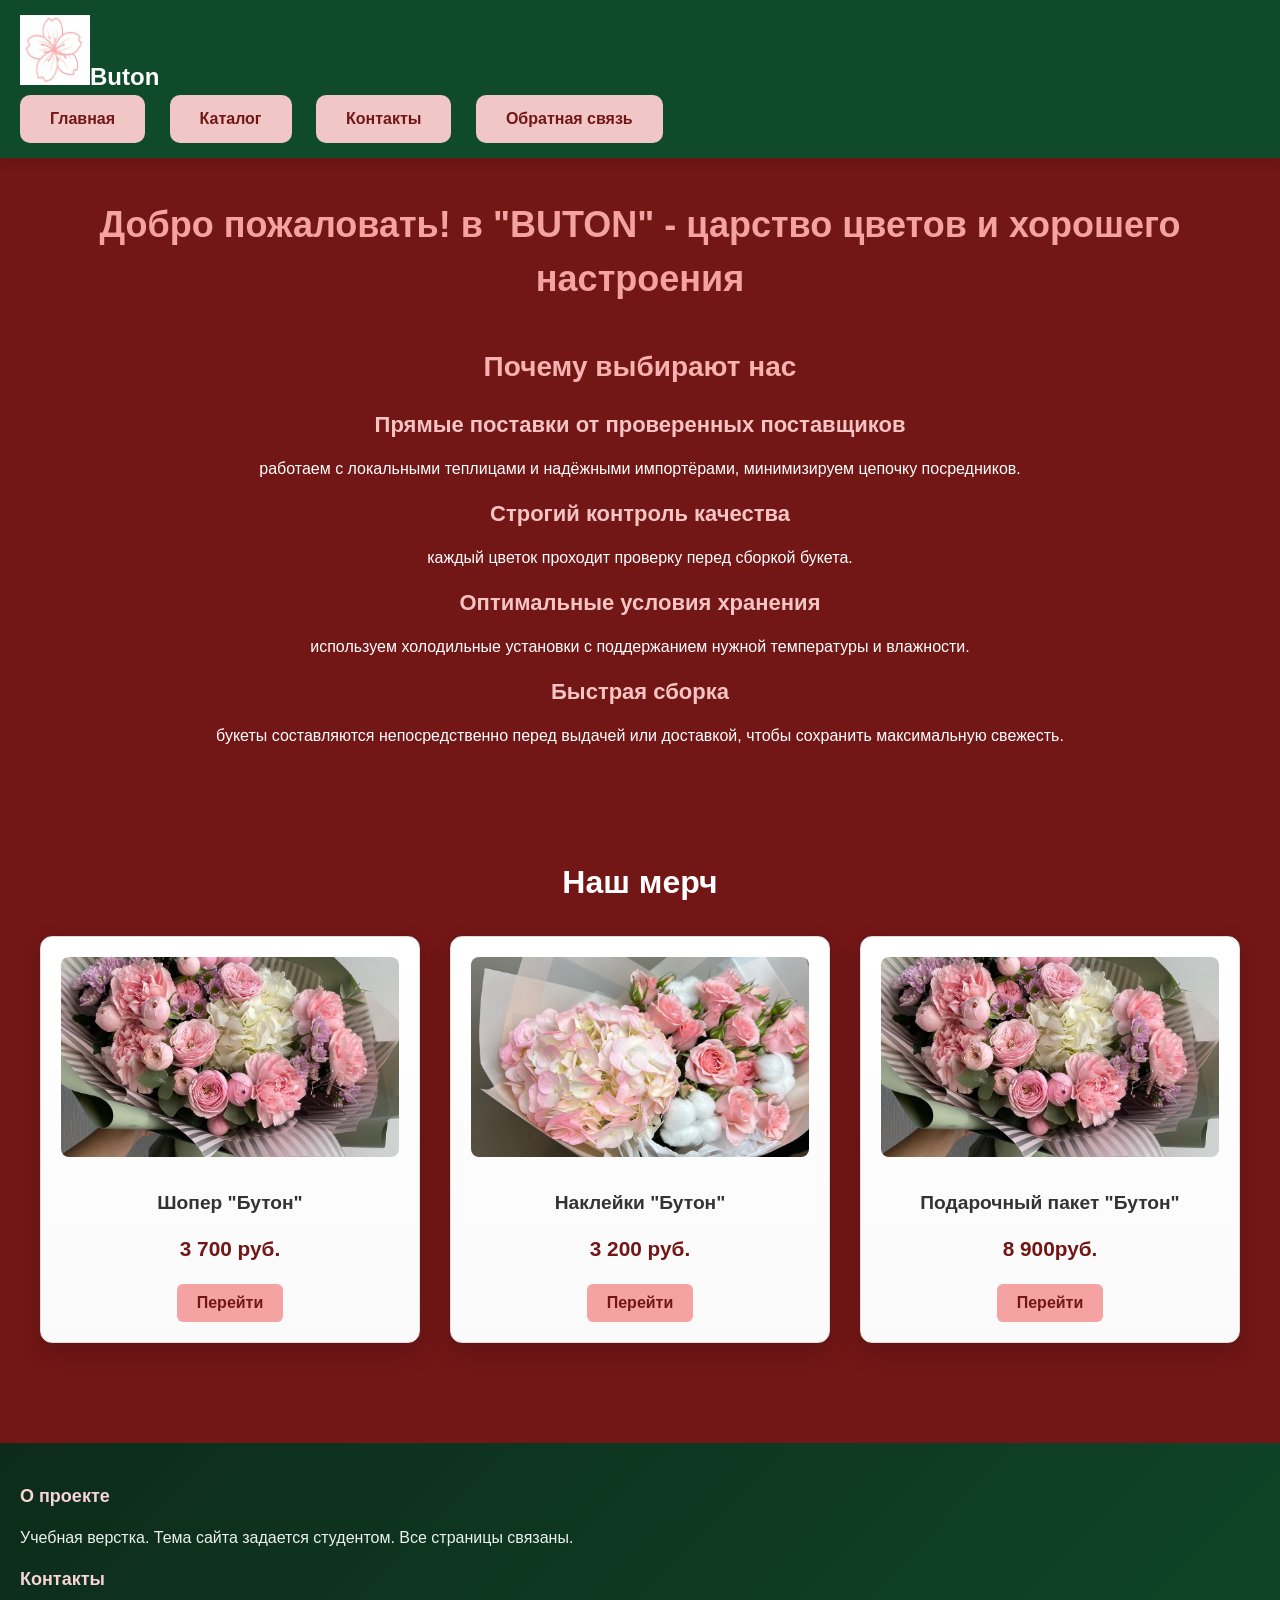
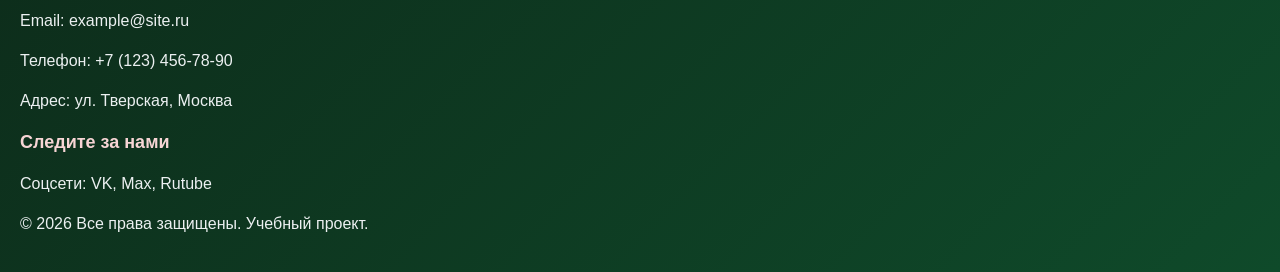
==== index.html @ 1767fb41 "ПР-2-3: добавил фоновые изображения, градиенты, переходы, псевдоклассы" ====
<!DOCTYPE html>
<html lang="ru">
<head>
    <meta charset="UTF-8">
    <meta name="viewport" content="width=device-width, initial-scale=1.0, viewport-fit=cover">
    <title>Главная страница</title>
    <link rel="stylesheet" href="style.css">
</head>
<body>
    <header>
        <div>
            <a href="index.html"> <img src="img/лого2.jpg" width="70" height="70" alt="logo" >Buton</a>
            <nav>
                <ul>
                    <li><a href="index.html"class="btn">Главная</a></li>
                    <li><a href="catalog.html"class="btn">Каталог</a></li>
                    <li><a href="contacts.html"class="btn">Контакты</a></li>
                    <li><a href="feedback.html"class="btn">Обратная связь</a></li>
                </ul>
            </nav>
        </div>
    </header>

    <main>
        <sec1>
        <section>
            <div>
                <h1>Добро пожаловать! в "BUTON" - царство цветов и хорошего настроения</h1>
                
                
            </div>
        </section>

        <section>
            <div>
                <h2>Почему выбирают нас</h2>
                <div>
                    <div>
                        <div></div>
                        <h3>Прямые поставки от проверенных поставщиков</h3>
                        <p>работаем с локальными теплицами и надёжными импортёрами, минимизируем цепочку посредников.</p>
                    </div>
                    <div>
                        <div></div>
                        <h3>Строгий контроль качества</h3>
                        <p>каждый цветок проходит проверку перед сборкой букета.</p>
                    </div>
                    <div>
                        <div></div>
                        <h3>Оптимальные условия хранения</h3>
                        <p>используем холодильные установки с поддержанием нужной температуры и влажности.</p>
                    </div>
                    <div>
                        <div></div>
                        <h3>Быстрая сборка</h3>
                        <p>букеты составляются непосредственно перед выдачей или доставкой, чтобы сохранить максимальную свежесть.</p>
                    </div>
                </div>
            </div>
        </section>
        </sec1>

         <section class="products">
    <h2>Наш мерч</h2>
    <div class="product-grid">
      <!-- Карточка 1 -->
      <div class="product-card">
        <img src="img/1670651154_89260028.jpg" alt="Букет красных роз" class="product-image">
        <h3 class="product-title">Шопер "Бутон"</h3>
        <p class="product-description"> </p>
        <div class="product-price">3 700 руб.</div>
        <a href="catalog.html"><button class="product-button">Перейти</button></a>
      </div>

      <!-- Карточка 2 -->
      <div class="product-card">
        <img src="img/1763212638_64355099.jpg" alt="Букет тюльпанов" class="product-image">
        <h3 class="product-title">Наклейки "Бутон"</h3>
        <p class="product-description"></p>
        <div class="product-price">3 200 руб.</div>
        <a href="catalog.html"><button class="product-button">Перейти</button></a>
      </div>

      <!-- Карточка 3 -->
      <div class="product-card">
        <img src="img/1670651154_89260028.jpg" alt="Букет лилий" class="product-image">
        <h3 class="product-title">Подарочный пакет "Бутон"</h3>
        <p class="product-description"></p>
        <div class="product-price">8 900руб.</div>
        <a href="catalog.html"><button class="product-button">Перейти</button></a>
      </div>

      
      </div>
    </div>
    </main>

    <footer>
        <div>
            <div>
                <h4>О проекте</h4>
                <p>Учебная верстка. Тема сайта задается студентом. Все страницы связаны.</p>
            </div>
            <div>
                <h4>Контакты</h4>
                <p>Email: example@site.ru</p>
                <p>Телефон: +7 (123) 456-78-90</p>
                <p>Адрес: ул. Тверская, Москва</p>
            </div>
            <div>
                <h4>Следите за нами</h4>
                <p>Соцсети: VK, Max, Rutube</p>
            </div>
        </div>
        <div>
            <p>&copy; 2026 Все права защищены. Учебный проект.</p>
        </div>
    </footer>
</body>
</html>
---- style.css ----
body {   
     box-sizing: border-box;
    font-family: Arial, Helvetica, sans-serif;
    font-size: 16px;
    color: #ffffff;           /* белый текст */
    background-color: #721616; /* бордовый фон */
    line-height: 1.5;         /* межстрочный интервал */
    margin: 0;
    padding: 0;
    
}

sec1{
    text-align: center;
}

/* Заголовки */
h1 {
    font-size: 36px;
    color: #F4A2a2;
    text-align: center;
    margin-top: 20px;
    margin-bottom: 20px;
}

h2 {
    font-size: 28px;
    color: #f8b2b2;
    text-align: center;
    margin-top: 30px;
    margin-bottom: 20px;
}

h3 {
    font-size: 22px;
    color: #f7c4c4;
    margin-top: 10px;
    margin-bottom: 10px;
}

h4 {
    font-size: 18px;
    color: #f7d5d5;
    margin-top: 10px;
    margin-bottom: 10px;
}

/* Шапка сайта */
header {
    background-color: #0f4a2a;    /* тёмно-зеленый фон */
    padding: 15px 20px;
    box-shadow: 0 4px 10px rgba(0, 0, 0, 0.1);  /* тень под шапкой */
    position: sticky;
    top: 0;
    z-index: 100;

}

header a {
    color: white;
    text-decoration: none;         /* убираем подчёркивание у ссылок */
    font-weight: bold;
    display: inline-block;
  transition: all 0.3s ease;
}
header a:hover {
  transform: translateX(8px) scale(1.05); /* Смещение + увеличение на 5 % */
  opacity: 0.9; /* Лёгкое затемнение */
}

/* Логотип */
header > div > a:first-child {
    font-size: 24px;
}

/* Список навигации */
nav ul {
    list-style: none;              /* убираем маркеры списка */
    margin: 0;
    padding: 0;
}

nav ul li {
    display: inline-block;         /* располагаем пункты меню в строку */
    margin-right: 20px;
}

nav ul li a:hover {
    text-decoration: underline;    /* подчёркивание при наведении */
}

/* Кнопка */
.btn, button, .button {
    display: inline-block;
    background-color:  #f0c6c6;     /* розовый фон */
    color: #721616;
    padding: 10px 25px;
    border-radius: 5px;            /* закруглённые углы */
    text-decoration: none;
    font-weight: bold;
    transition: 0.3s;  
    padding: 12px 30px;        /* увеличили отступы */
    border: none;              /* убираем стандартную рамку у кнопок */
    border-radius: 10px;       /* более скруглённые углы */
            /* плавность при наведении */
    transition: all 0.25s ease;
}

.btn:active, button:active, .button:active {
    transform: scale(0.97);   /* эффект нажатия */
}


.btn:hover, button:hover, .button:hover {
    background-color:  #F4A2a2;     /* более темный при наведении */
    cursor: pointer;
}
.product-card {
    background-color: #f9f9f9;
    border: 1px solid #dddddd;
    border-radius: 8px;
    padding: 15px;
    margin-bottom: 20px;
    text-align: center;
}

.feature-card {
    background-color: #f0f4f8;
    padding: 25px 20px;
    border-radius: 12px;
    text-align: center;
    margin-bottom: 20px;
    box-shadow: 0 2px 8px rgba(0, 0, 0, 0.05);
    transition: transform 0.2s, box-shadow 0.2s;
}

.feature-card:hover {
    transform: translateY(-3px);
    box-shadow: 0 6px 16px rgba(0, 0, 0, 0.1);
}


.card-img {
    background-color: #e0e0e0;
    height: 150px;
    border-radius: 5px;
    margin-bottom: 10px;
}

.price {
    font-size: 20px;
    font-weight: bold;
    color: #e67e22;               /* оранжевый цвет цены */
    margin: 10px 0;
}
.feature-card {
    background-color: #f0f4f8;
    padding: 20px;
    border-radius: 10px;
    text-align: center;
    margin-bottom: 20px;
}

.feature-icon {
    font-size: 40px;
    margin-bottom: 10px;
}

section {
    margin-top: 40px;
    margin-bottom: 40px;
    transition: opacity 0.5s;
}
section:hover {
    opacity: 0.98;
}

.nav-list a.active {
    color: #ffffff;
    border-bottom: 2px solid #ffffff;
    padding-bottom: 5px;
}


.hero {
    background: linear-gradient(135deg, rgba(0,0,0,0.6) 0%, rgba(0,0,0,0.3) 100%), url('https://via.placeholder.com/1920x600?text=Hero+Background');
    background-size: cover;
    background-position: center;
    padding: 80px 0;
    text-align: center;
    color: white;
}

.hero h1, .hero p {
    color: white;
}

.hero .btn {
    background-color: #e67e22;
}

.hero .btn:hover {
    background-color: #d35400;
}


/* Подвал */
footer {
    background: linear-gradient(135deg, #0d2b1a 0%, #0f4a2a 100%);
    color: #ecf0f1;
    padding: 30px 20px 20px;
    margin-top: 40px;
}

footer a {
    color: #ecf0f1;
    text-decoration: none;
    transition: color 0.2s;
}

footer a:hover {
    text-decoration: underline;
    color: #ffffff;
    text-decoration: underline;

}

footer a:active {
    color: #e67e22;
}

.footer-col {
    margin-bottom: 20px;
}

.footer-col h4 {
    margin-bottom: 15px;
    font-size: 18px;
}


.copyright {
    text-align: center;
    margin-top: 20px;
    font-size: 14px;
}

/* Контакты */
.contacts-info {
    background-color:#721616;
    padding: 20px;
    border-radius: 10px;
    margin-bottom: 30px;
        box-shadow: 0 4px 12px rgba(0, 0, 0, 0.08);
    border: 1px solid #eeeeee;

}

.contacts-info div {
    margin-bottom: 15px;
}

.map iframe {
    width: 100%;
    border: 1px solid #721616;
    border-radius: 8px;
}

/* Форма обратной связи */
form {
    background-color: #721616;
    padding: 25px;
    border-radius: 10px;
    max-width: 600px;
    margin: 0 auto;
    box-shadow: 0 8px 20px rgba(0, 0, 0, 0.1);
    border: 1px solid #eeeeee;

}

form div {
    margin-bottom: 15px;
}

label {
    display: block;
    font-weight: bold;
    margin-bottom: 5px;
}

input, textarea, select {
    width: 100%;
    padding: 10px;
    border: 1px solid #721616;
  
    border-radius: 5px;
    font-size: 16px;
    box-sizing: border-box;
}

input:focus, textarea:focus, select:focus {
    outline: none;
    border-color:#F4A2a2;
    box-shadow: 0 0 0 3px rgba(230, 126, 34, 0.2);
    background-color: #fffef7;

}

.products {
  padding: 40px 20px;
  text-align: center;
}

.products h2 {
  font-size: 2rem;
  margin-bottom: 30px;
  color: #ffffff;
}

/* Сетка карточек */
.product-grid {
  display: grid;
  grid-template-columns: repeat(auto-fit, minmax(280px, 1fr));
  gap: 30px;
  max-width: 1200px;
  margin: 0 auto;
}

/* Карточка товара */
.product-card {
 
  border-radius: 12px;
  padding: 20px;
  box-shadow: 0 4px 15px rgba(0, 0, 0, 0.1);
  transition: transform 0.3s ease, box-shadow 0.3s ease;
  text-align: center;
  background: linear-gradient(to bottom, #ffffff, #fafafa);
  box-shadow: 0 10px 25px rgba(0, 0, 0, 0.15);
}





.product-card:hover {
  transform: translateY(-5px);
  box-shadow: 0 8px 25px rgba(240, 236, 236, 0.15);
}

/* Изображение товара */
.product-image {
  width: 100%;
  height: 200px;
  object-fit: cover;
  border-radius: 8px;
  margin-bottom: 15px;
}

/* Заголовок карточки */
.product-title {
  font-size: 1.2rem;
  margin: 10px 0;
  color: #333;
}

/* Описание товара */
.product-description {
  color: #666;
  line-height: 1.4;
  margin-bottom: 15px;
  font-size: 0.9rem;
}

/* Цена */
.product-price {
  font-size: 1.3rem;
  font-weight: bold;
  color: #721616;
  margin-bottom: 20px;
}

/* Кнопка */
.product-button {
  background: #F4A2a2;
  color: #721616;
  border: none;
  padding: 10px 20px;
  border-radius: 6px;
  cursor: pointer;
  font-size: 1rem;
  transition: background 0.3s ease;
}

.product-button:hover {
  background: #f3f1f0;
}

.container {
    max-width: 1200px;
    margin: 0 auto;   /* центрирование блока */
    padding: 0 20px;  /* внутренние отступы по бокам */
}
input, textarea, select {
    width: 100%;
    padding: 12px 15px;
    border: 1px solid #d0d0d0;
    border-radius: 8px;
    font-size: 16px;
    transition: border-color 0.3s, box-shadow 0.3s;
}

input:focus, textarea:focus, select:focus {
    outline: none;
    border-color: #3498db;
    box-shadow: 0 0 0 3px rgba(52, 152, 219, 0.2);  /* свечение вокруг поля */
}
/* Первый пункт меню */
nav ul li:first-child a {
    font-weight: bold;
}

/* Последний пункт меню */
nav ul li:last-child a {
    color: #721616;
}

/* Для каждого второго пункта (чётного) */
nav ul li:nth-child(even) a:hover {
    color: #ffffff;
}

.links{
text-decoration: none;
color:#ffffff ;
}
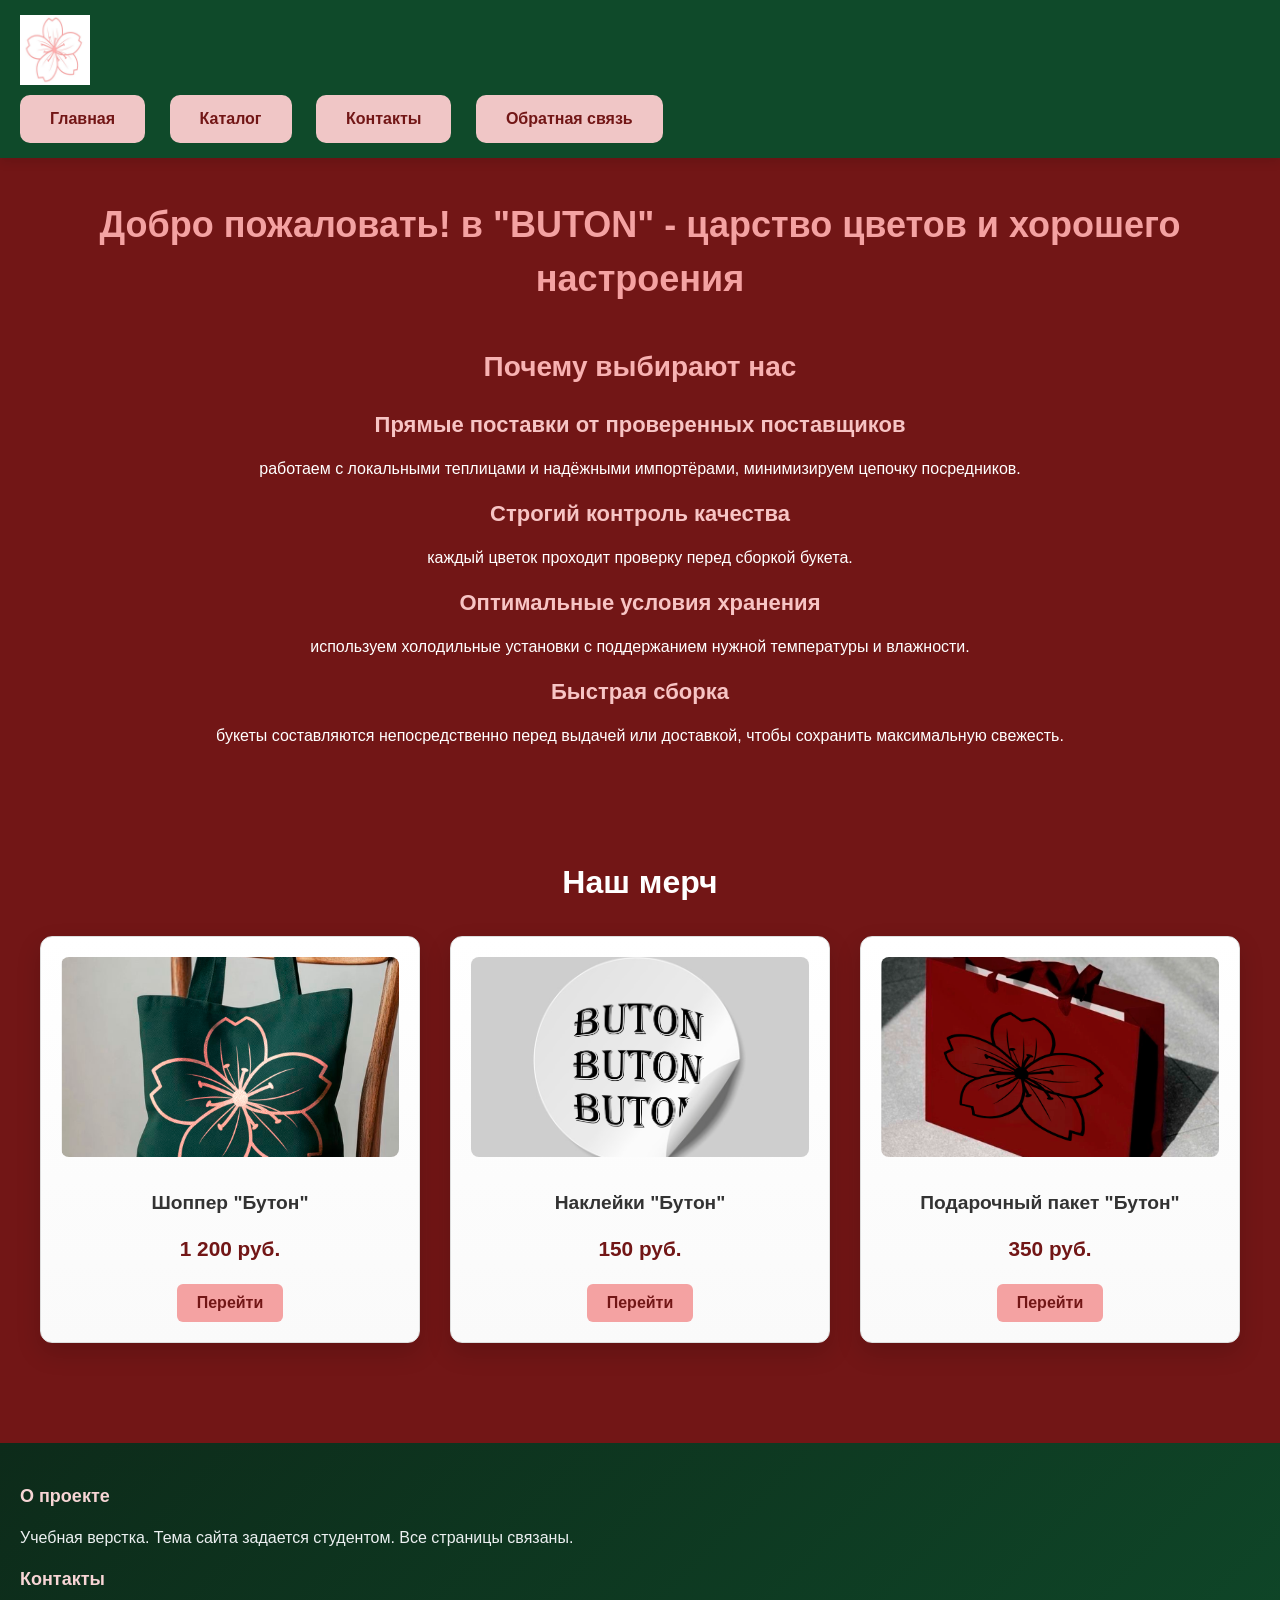
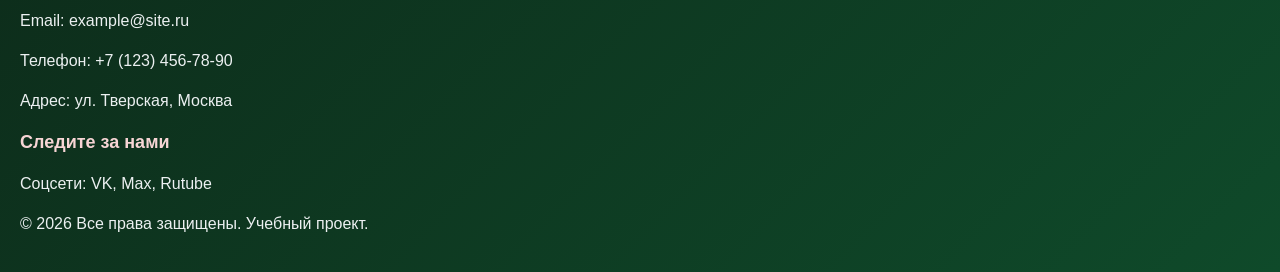
==== commit 26c87ff2: "ПР-4-1: внедрил Flexbox в шапку, подвал, преимущества и контакты" ====
--- a/index.html
+++ b/index.html
@@ -9,7 +9,7 @@
 <body>
     <header>
         <div>
-            <a href="index.html"> <img src="img/лого2.jpg" width="70" height="70" alt="logo" >Buton</a>
+            <a href="index.html"> <img src="img/лого2.jpg" width="70" height="70" alt="logo" ></a>
             <nav>
                 <ul>
                     <li><a href="index.html"class="btn">Главная</a></li>
@@ -65,28 +65,28 @@
     <div class="product-grid">
       <!-- Карточка 1 -->
       <div class="product-card">
-        <img src="img/1670651154_89260028.jpg" alt="Букет красных роз" class="product-image">
-        <h3 class="product-title">Шопер "Бутон"</h3>
+        <img src="img/SHOPPER.png" alt="Букет красных роз" class="product-image">
+        <h3 class="product-title">Шоппер "Бутон"</h3>
         <p class="product-description"> </p>
-        <div class="product-price">3 700 руб.</div>
+        <div class="product-price">1 200 руб.</div>
         <a href="catalog.html"><button class="product-button">Перейти</button></a>
       </div>
 
       <!-- Карточка 2 -->
       <div class="product-card">
-        <img src="img/1763212638_64355099.jpg" alt="Букет тюльпанов" class="product-image">
+        <img src="img/NAKLEYKA.png" alt="Букет тюльпанов" class="product-image">
         <h3 class="product-title">Наклейки "Бутон"</h3>
         <p class="product-description"></p>
-        <div class="product-price">3 200 руб.</div>
+        <div class="product-price">150 руб.</div>
         <a href="catalog.html"><button class="product-button">Перейти</button></a>
       </div>
 
       <!-- Карточка 3 -->
       <div class="product-card">
-        <img src="img/1670651154_89260028.jpg" alt="Букет лилий" class="product-image">
+        <img src="img/PAKET.png" alt="Букет лилий" class="product-image">
         <h3 class="product-title">Подарочный пакет "Бутон"</h3>
         <p class="product-description"></p>
-        <div class="product-price">8 900руб.</div>
+        <div class="product-price">350 руб.</div>
         <a href="catalog.html"><button class="product-button">Перейти</button></a>
       </div>
 
--- a/style.css
+++ b/style.css
@@ -268,6 +268,7 @@
 
 /* Форма обратной связи */
 form {
+    
     background-color: #721616;
     padding: 25px;
     border-radius: 10px;
@@ -392,7 +393,7 @@
 }
 
 .product-button:hover {
-  background: #f3f1f0;
+  background: #c47474;
 }
 
 .container {
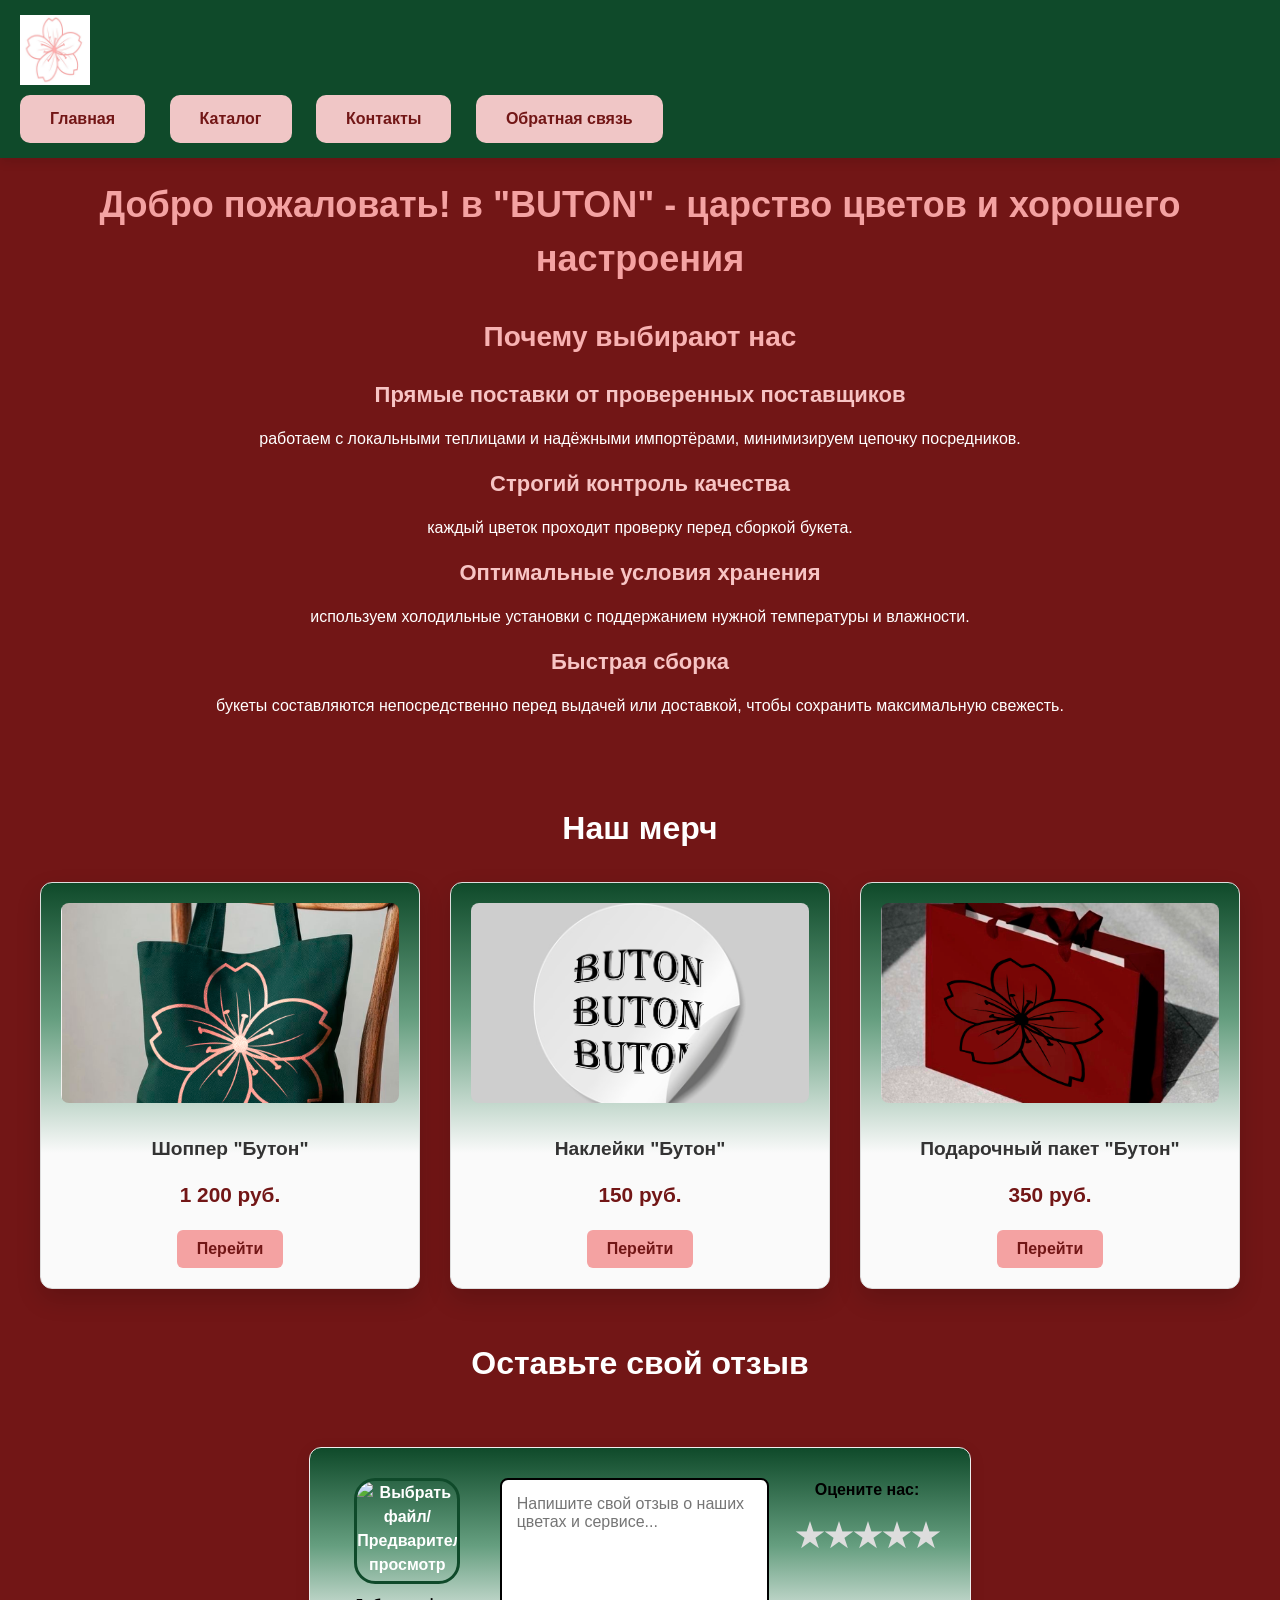
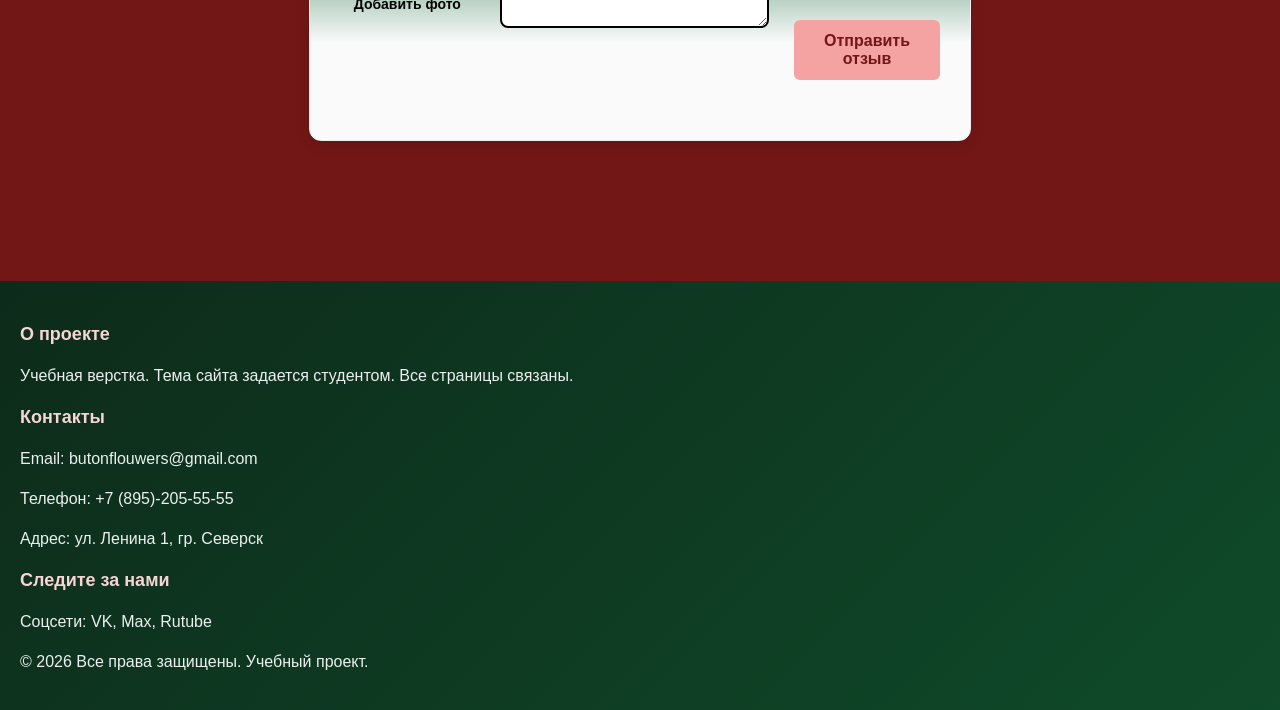
==== commit b1650aef: "pr-7" ====
--- a/index.html
+++ b/index.html
@@ -21,9 +21,9 @@
         </div>
     </header>
 
-    <main>
+    <main class="page-layout">
         <sec1>
-        <section>
+        <section class="hero-section">
             <div>
                 <h1>Добро пожаловать! в "BUTON" - царство цветов и хорошего настроения</h1>
                 
@@ -31,7 +31,7 @@
             </div>
         </section>
 
-        <section>
+        <section class="features-section">
             <div>
                 <h2>Почему выбирают нас</h2>
                 <div>
@@ -93,6 +93,58 @@
       
       </div>
     </div>
+
+    <section class="review">
+        <h2>Оставьте свой отзыв</h2>
+        <div class="reviews-container">
+            
+            <form class="review-form" id="feedbackForm">
+              <div class="form-grid">
+                <!-- Область для фото клиента -->
+                <div class="review-photo">
+                  <label for="photoUpload" class="photo-label">
+                    <img id="preview" src="" alt="Выбрать файл/Предварительный просмотр">
+                    <span>Добавить фото</span>
+                  </label>
+                  <input type="file" id="photoUpload" name="photo" accept="image/*" style="display: none;">
+                </div>
+        
+                <!-- Область для текста отзыва -->
+                <div class="review-text">
+                  <textarea
+                    id="reviewText"
+                    name="review"
+                    placeholder="Напишите свой отзыв о наших цветах и сервисе..."
+                    required
+                  ></textarea>
+                </div>
+        
+                <!-- Область для оценки звёздами -->
+                <div class="review-rating">
+                  <p>Оцените нас:</p>
+                  <div class="stars">
+                    <input type="radio" id="star1" name="rating" value="1">
+                    <label for="star1">★</label>
+                    <input type="radio" id="star2" name="rating" value="2">
+                    <label for="star2">★</label>
+                    <input type="radio" id="star3" name="rating" value="3">
+                    <label for="star3">★</label> 
+                    <input type="radio" id="star4" name="rating" value="4">
+                    <label for="star4">★</label>
+                    <input type="radio" id="star5" name="rating" value="5">
+                    <label for="star5">★</label>
+                  </div>
+                </div>
+        
+                <!-- Кнопка отправки -->
+                <div class="submit-button">
+                  <button type="submit">Отправить отзыв</button>
+                </div>
+              </div>
+            </form>
+          </div>
+    </section>
+
     </main>
 
     <footer>
@@ -103,9 +155,9 @@
             </div>
             <div>
                 <h4>Контакты</h4>
-                <p>Email: example@site.ru</p>
-                <p>Телефон: +7 (123) 456-78-90</p>
-                <p>Адрес: ул. Тверская, Москва</p>
+                <p>Email: butonflouwers@gmail.com</p>
+                <p>Телефон: +7 (895)-205-55-55</p>
+                <p>Адрес: ул. Ленина 1, гр. Северск</p>
             </div>
             <div>
                 <h4>Следите за нами</h4>
--- a/style.css
+++ b/style.css
@@ -8,6 +8,9 @@
     margin: 0;
     padding: 0;
     
+    
+    
+    
 }
 
 sec1{
@@ -53,6 +56,7 @@
     position: sticky;
     top: 0;
     z-index: 100;
+    
 
 }
 
@@ -62,6 +66,7 @@
     font-weight: bold;
     display: inline-block;
   transition: all 0.3s ease;
+  
 }
 header a:hover {
   transform: translateX(8px) scale(1.05); /* Смещение + увеличение на 5 % */
@@ -78,10 +83,12 @@
     list-style: none;              /* убираем маркеры списка */
     margin: 0;
     padding: 0;
+    
 }
 
 nav ul li {
     display: inline-block;         /* располагаем пункты меню в строку */
+    align-items: center;
     margin-right: 20px;
 }
 
@@ -166,7 +173,31 @@
     margin-bottom: 10px;
 }
 
-section {
+.page-layout {
+    display: grid;
+    grid-template-areas:
+        
+   
+}
+
+@media (max-width: 768px) {
+    .page-layout {
+        grid-template-areas:
+            "hero"
+            "features"
+            "products"
+            
+        grid-template-columns: 1fr;
+    }
+}
+
+.hero-section { grid-area: hero; }
+.features-section { grid-area: features; }
+.popular-section { grid-area: popular; }
+.sidebar-section { grid-area: sidebar; }
+.gallery-section { grid-area: gallery; }
+
+.section class="features-section" {
     margin-top: 40px;
     margin-bottom: 40px;
     transition: opacity 0.5s;
@@ -268,14 +299,25 @@
 
 /* Форма обратной связи */
 form {
-    
-    background-color: #721616;
+    background: linear-gradient(to bottom, #0f4a2a, #fafafa);
     padding: 25px;
     border-radius: 10px;
     max-width: 600px;
     margin: 0 auto;
     box-shadow: 0 8px 20px rgba(0, 0, 0, 0.1);
     border: 1px solid #eeeeee;
+
+}
+
+.form-btn{
+   
+  color: #721616;
+  border: none;
+  padding: 10px 20px;
+  border-radius: 6px;
+  cursor: pointer;
+  font-size: 1rem;
+  
 
 }
 
@@ -326,6 +368,19 @@
   max-width: 1200px;
   margin: 0 auto;
 }
+
+.product-details {
+    display: grid;
+    grid-template-columns: 1fr auto;
+    align-items: center;
+    margin: 10px 0;
+}
+
+.product-details .price {
+    margin: 0;
+    text-align: right;
+}
+
 
 /* Карточка товара */
 .product-card {
@@ -335,10 +390,15 @@
   box-shadow: 0 4px 15px rgba(0, 0, 0, 0.1);
   transition: transform 0.3s ease, box-shadow 0.3s ease;
   text-align: center;
-  background: linear-gradient(to bottom, #ffffff, #fafafa);
+  background: linear-gradient(to bottom, #0f4a2a, #659e7f, #fafafa, #fafafa);
   box-shadow: 0 10px 25px rgba(0, 0, 0, 0.15);
 }
 
+.cards-grid {
+    display: grid;
+    grid-template-columns: repeat(auto-fit, minmax(280px, 1fr));
+    gap: 30px;
+}
 
 
 
@@ -437,3 +497,369 @@
 
 
 
+
+.reviews-container {
+    max-width: 800px;
+    margin: 40px auto;
+    padding: 20px;
+  }
+  
+  .review h2 {
+    text-align: center;
+    margin-bottom: 30px;
+    color: #ffffff;
+  }
+  
+  .review-form {
+    background: linear-gradient(to bottom, #0f4a2a, #659e7f, #fafafa, #fafafa);;
+    padding: 30px;
+    border-radius: 12px;
+    box-shadow: 0 4px 15px rgba(0, 0, 0, 0.1);
+  }
+  
+  .form-grid {
+    display: grid;
+    grid-template-columns: 1fr 2fr 1fr;
+    grid-template-rows: auto auto;
+    grid-template-areas:
+      "photo text rating"
+      "photo text submit";
+    gap: 25px;
+    align-items: start;
+  }
+  
+  /* Область фото клиента */
+  .review-photo {
+    grid-area: photo;
+    display: flex;
+    flex-direction: column;
+    align-items: center;
+    justify-content: flex-start;
+  }
+  
+  .photo-label {
+    display: flex;
+    flex-direction: column;
+    align-items: center;
+    cursor: pointer;
+    gap: 10px;
+  }
+  
+  #preview {
+    width: 100px;
+    height: 100px;
+    border-radius: 20%;
+    object-fit: cover;
+    border: 3px solid #0f4a2a;
+  }
+  
+  .photo-label span {
+    font-size: 14px;
+    color: #000000;
+    text-align: center;
+  }
+  
+  /* Область текста отзыва */
+  .review-text {
+    grid-area: text;
+  }
+  
+  .review-text textarea {
+    width: 100%;
+    height: 150px;
+    padding: 15px;
+    border: 2px solid #000000;
+    border-radius: 8px;
+    font-family: inherit;
+    font-size: 16px;
+    resize: vertical;
+    transition: border-color 0.3s;
+  }
+  
+  .review-text textarea:focus {
+    outline: none;
+    border-color: #000000;
+  }
+  
+  /* Область оценки звёздами */
+  .review-rating {
+    grid-area: rating;
+    display: flex;
+    flex-direction: column;
+    gap: 10px;
+  }
+  
+  .review-rating p {
+    margin: 0;
+    font-weight: bold;
+    color: #000000;
+  }
+  
+  .stars {
+    display: flex;
+    direction: rtl; /* Для корректного отображения звёзд */
+  }
+  
+  .stars input[type="radio"] {
+    display: none;
+  }
+  
+  .stars label {
+    font-size: 32px;
+    color: #ddd;
+    cursor: pointer;
+    transition: color 0.2s;
+    user-select: none;
+  }
+  
+  .stars input:checked ~ label,
+  .stars label:hover,
+  .stars label:hover ~ label {
+    color: #F4A2a2; /* Розовый цвет для активных звёзд */
+  }
+  
+  /* Кнопка отправки */
+  .submit-button {
+    grid-area: submit;
+    display: flex;
+    justify-content: center;
+    align-items: center;
+  }
+  
+  .submit-button button {
+    background: #F4A2a2;
+    color: #721616;
+    border: none;
+    padding: 12px 30px;
+    font-size: 16px;
+    border-radius: 6px;
+    cursor: pointer;
+    transition: background 0.3s;
+  }
+  
+  .submit-button button:hover {
+    background: #b37070;
+  }
+  
+
+
+  /* ===== АДАПТИВНОСТЬ ===== */
+
+/* Для планшетов и телефонов (ширина ≤ 1024px) */
+@media (max-width: 1024px) {
+    h1 {
+        font-size: 30px;
+    }
+    h2 {
+        font-size: 24px;
+    }
+    .container {
+        padding: 0 15px;
+    }
+}
+
+/* Для телефонов (ширина ≤ 768px) */
+@media (max-width: 768px) {
+    body {
+        font-size: 14px;
+    }
+    h1 {
+        font-size: 26px;
+    }
+    h2 {
+        font-size: 20px;
+    }
+    .hero {
+        padding: 40px 0;
+    }
+    .hero h1 {
+        font-size: 24px;
+    }
+    .hero p {
+        font-size: 16px;
+    }
+    .container {
+        padding: 0 12px;
+    }
+}
+
+/* Для очень маленьких телефонов (ширина ≤ 480px) */
+@media (max-width: 480px) {
+    h1 {
+        font-size: 20px;
+    }
+    h2 {
+        font-size: 18px;
+    }
+    .hero h1 {
+        font-size: 20px;
+    }
+    .hero p {
+        font-size: 14px;
+    }
+    .btn {
+        padding: 8px 20px;
+        font-size: 14px;
+    }
+}
+
+  /* Адаптивность для мобильных устройств */
+  @media (max-width: 768px) {
+    .form-grid {
+      grid-template-columns: 1fr;
+      grid-template-areas:
+        "photo"
+        "text"
+        "rating"
+        "submit";
+      gap: 20px;
+    }
+    
+    #preview {
+      width: 80px;
+      height: 80px;
+    }
+  }
+  @media (min-width: 768px) {
+    .product-card {
+        flex-direction: row;
+        align-items: center;
+    }
+    .product-card .card-img {
+        flex: 0 0 200px; /* фиксированная ширина */
+        height: 200px;
+    }
+    .product-card .card-content {
+        flex: 1;
+        padding: 20px;
+    }
+}
+
+/* На очень маленьких экранах уменьшаем отступы */
+@media (max-width: 480px) {
+    .product-card .card-content {
+        padding: 12px;
+    }
+    .product-card .card-img {
+        height: 140px;
+    }
+}
+
+@media (min-width: 600px) {
+    .cards-grid {
+        grid-template-columns: repeat(2, 1fr); /* 2 колонки на планшете */
+    }
+}
+
+@media (min-width: 1024px) {
+    .cards-grid {
+        grid-template-columns: repeat(3, 1fr); /* 3 колонки на десктопе */
+    }
+}
+@media (min-width: 600px) {
+    .features-grid {
+        grid-template-columns: repeat(2, 1fr);
+    }
+}
+
+@media (min-width: 1024px) {
+    .features-grid {
+        grid-template-columns: repeat(4, 1fr);
+    }
+}
+@media (min-width: 1200px) {
+    .features-grid {
+        max-width: 1100px;
+        margin: 0 auto;
+        grid-template-columns: repeat(4, 1fr);
+    }
+
+    .feature-card {
+        max-width: 1100px;
+    }
+
+    .feature-card::after {
+        content: "Характеристики";
+        display: block;
+        margin-top: 15px;
+        padding: 10px;
+        background-color: #f5f5f5;
+        border: 1px solid #ddd;
+        text-align: center;
+        font-style: italic;
+        color: #666;
+    }
+}
+
+/* На телефонах и планшетах — вертикальное */
+@media (max-width: 768px) {
+    nav ul {
+        flex-direction: column;
+        align-items: center;
+        gap: 10px;
+        width: 100%;
+    }
+    nav ul li {
+        width: 100%;
+        text-align: center;
+    }
+    nav ul li a {
+        display: block;
+        padding: 8px 0;
+        width: 100%;
+    }
+}
+
+@media (max-width: 768px) {
+    header .container {
+        flex-direction: column;
+        gap: 15px;
+    }
+}
+
+/* Поля ввода занимают всю ширину */
+form input,
+form textarea,
+form select {
+    width: 100%;
+    padding: 10px 15px;
+    border: 1px solid #ddd;
+    border-radius: 8px;
+    font-size: 16px;
+}
+
+/* На телефонах убираем отступы, делаем форму на всю ширину */
+@media (max-width: 768px) {
+    form {
+        padding: 15px;
+        border-radius: 8px;
+    }
+    form input,
+    form textarea,
+    form select {
+        font-size: 16px; /* важно: 16px чтобы не было зума на iOS */
+        padding: 12px 15px;
+    }
+    label {
+        font-size: 14px;
+    }
+}
+
+@media (max-width: 480px) {
+    form {
+        padding: 10px;
+        border-radius: 0;
+    }
+}
+
+@media (max-width: 768px) {
+    footer .container {
+        flex-direction: column;
+        align-items: center;
+        text-align: center;
+    }
+    .footer-col {
+        width: 100%;
+    }
+}
+
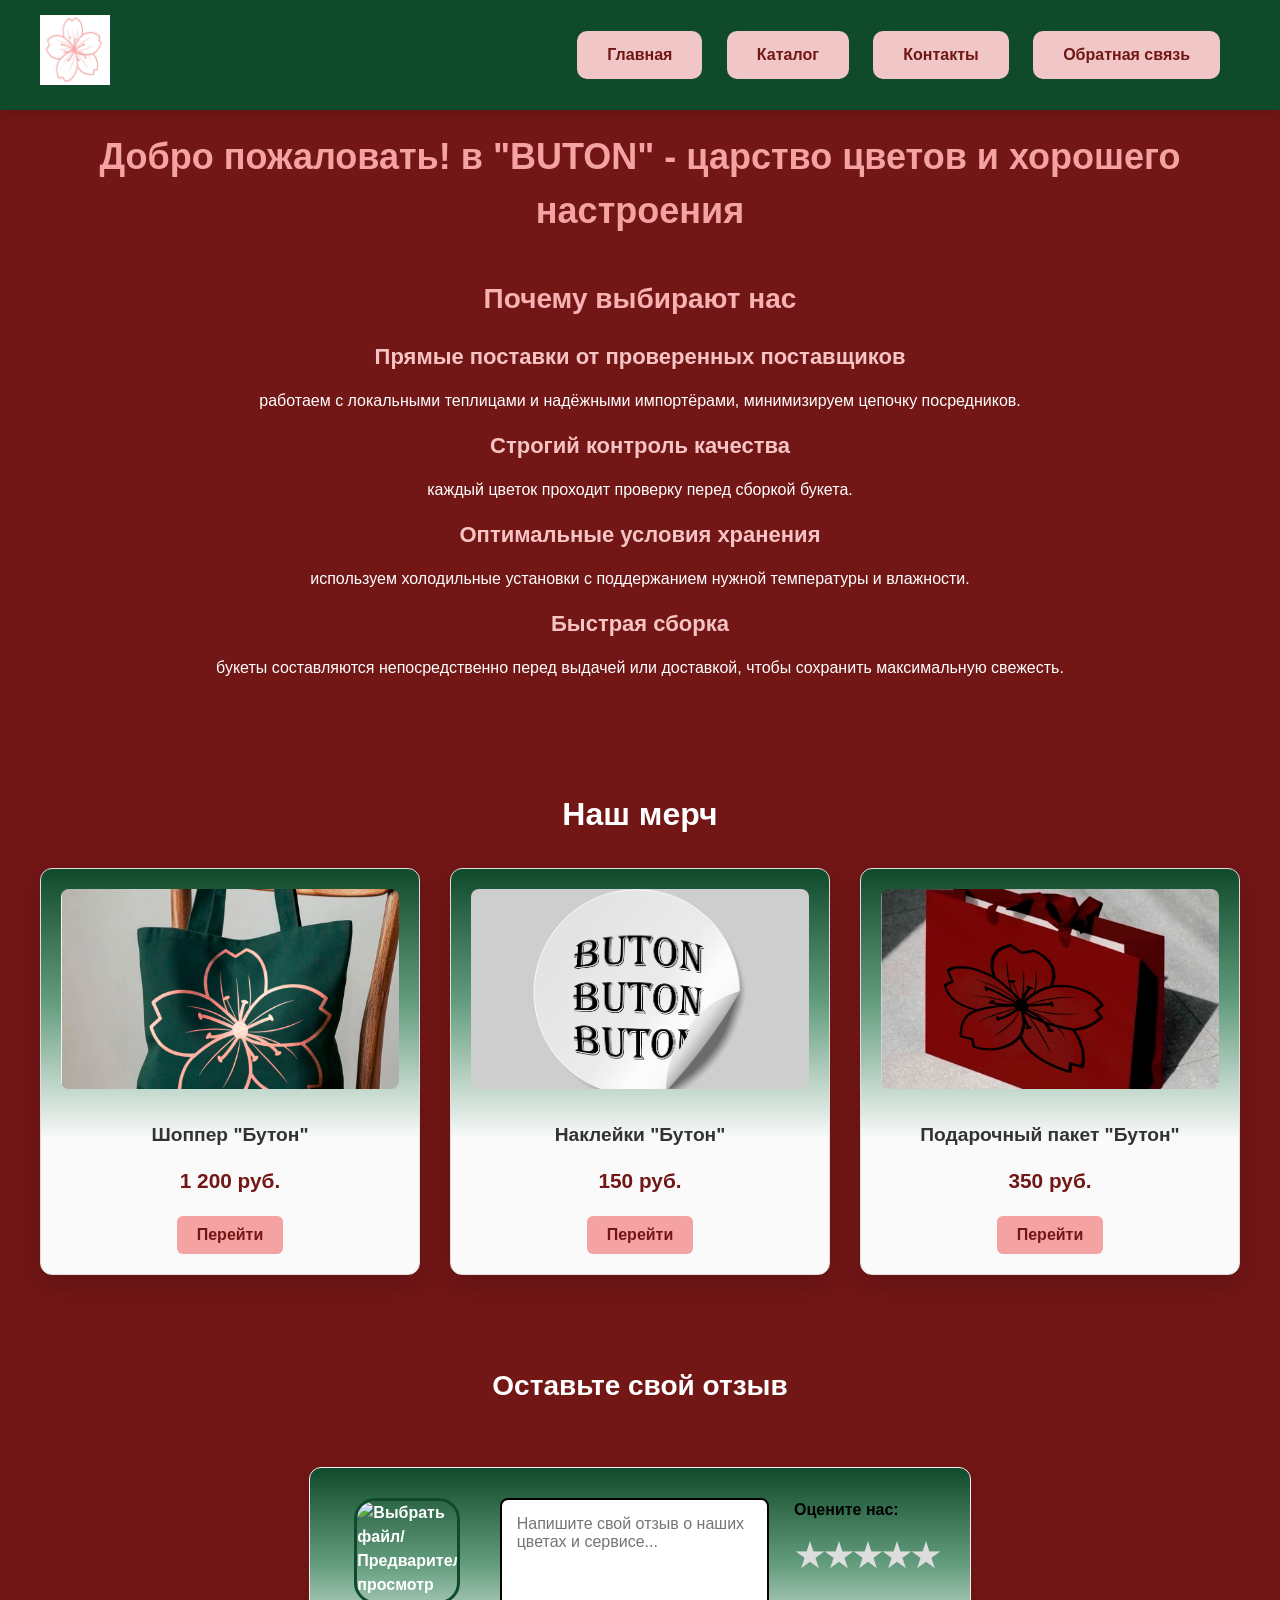
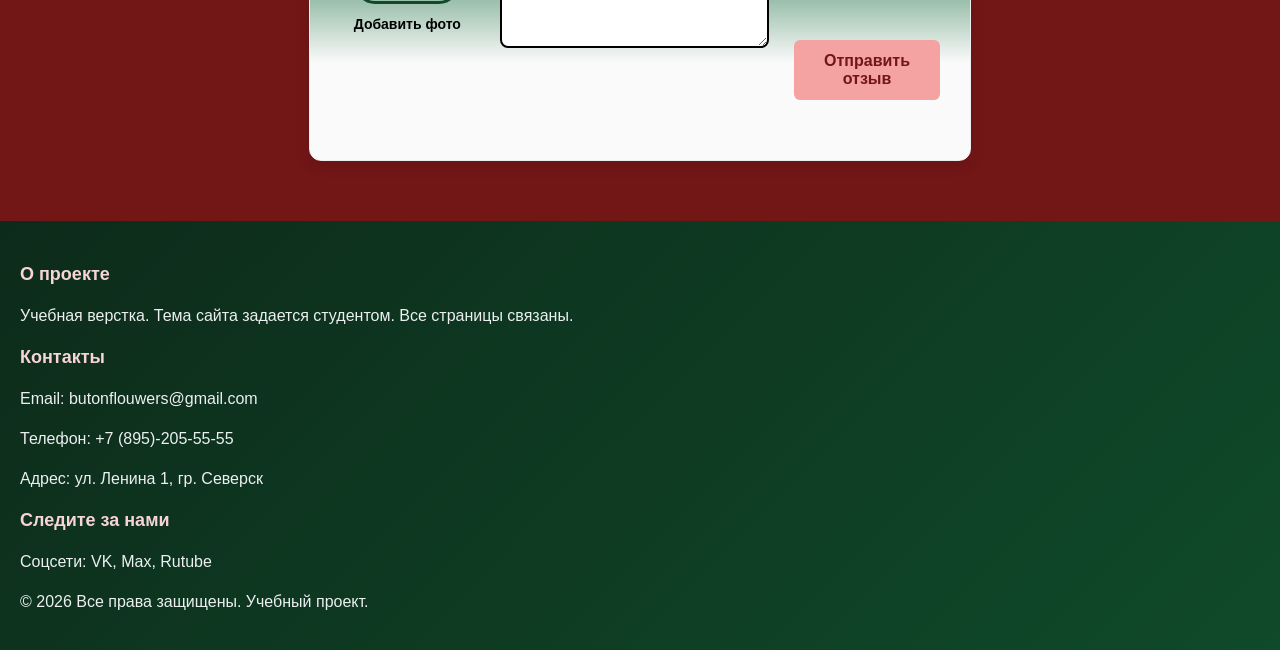
==== commit 933724ad: "ПР-8" ====
--- a/index.html
+++ b/index.html
@@ -7,22 +7,32 @@
     <link rel="stylesheet" href="style.css">
 </head>
 <body>
-    <header>
-        <div>
-            <a href="index.html"> <img src="img/лого2.jpg" width="70" height="70" alt="logo" ></a>
-            <nav>
-                <ul>
-                    <li><a href="index.html"class="btn">Главная</a></li>
-                    <li><a href="catalog.html"class="btn">Каталог</a></li>
-                    <li><a href="contacts.html"class="btn">Контакты</a></li>
-                    <li><a href="feedback.html"class="btn">Обратная связь</a></li>
-                </ul>
-            </nav>
-        </div>
-    </header>
+  <header>
+    <div class="header-inner">
+        <a href="index.html">
+            <img src="img/лого2.jpg" width="70" height="70" alt="logo">
+        </a>
+
+        <!-- Кнопка-бургер -->
+        <button class="burger-btn" aria-label="Открыть меню" aria-expanded="false">
+            <span></span>
+            <span></span>
+            <span></span>
+        </button>
+
+        <!-- Навигация в контейнере -->
+        <nav class="main-nav">
+            <ul class="nav-list">
+                <li><a href="index.html" class="btn">Главная</a></li>
+                <li><a href="catalog.html" class="btn">Каталог</a></li>
+                <li><a href="contacts.html" class="btn">Контакты</a></li>
+                <li><a href="feedback.html" class="btn">Обратная связь</a></li>
+            </ul>
+        </nav>
+    </div>
+</header>
 
     <main class="page-layout">
-        <sec1>
         <section class="hero-section">
             <div>
                 <h1>Добро пожаловать! в "BUTON" - царство цветов и хорошего настроения</h1>
@@ -58,7 +68,6 @@
                 </div>
             </div>
         </section>
-        </sec1>
 
          <section class="products">
     <h2>Наш мерч</h2>
@@ -92,13 +101,14 @@
 
       
       </div>
-    </div>
+      </section>
+
 
     <section class="review">
         <h2>Оставьте свой отзыв</h2>
         <div class="reviews-container">
             
-            <form class="review-form" id="feedbackForm">
+            <form class="review-form" id="feedbackForm method="post" enctype="multipart/form-data">
               <div class="form-grid">
                 <!-- Область для фото клиента -->
                 <div class="review-photo">
@@ -168,5 +178,21 @@
             <p>&copy; 2026 Все права защищены. Учебный проект.</p>
         </div>
     </footer>
+
+    <script>
+      document.addEventListener('DOMContentLoaded', () => {
+          const burger = document.querySelector('.burger-btn');
+          const nav = document.querySelector('.main-nav');
+      
+          if (burger && nav) {
+              burger.addEventListener('click', () => {
+                  const isOpen = nav.classList.toggle('open');
+                  burger.classList.toggle('active', isOpen);
+                  burger.setAttribute('aria-expanded', String(isOpen));
+              });
+          }
+      });
+      </script>
+      
 </body>
 </html>
--- a/style.css
+++ b/style.css
@@ -173,19 +173,15 @@
     margin-bottom: 10px;
 }
 
-.page-layout {
-    display: grid;
-    grid-template-areas:
-        
-   
-}
+
+ 
 
 @media (max-width: 768px) {
     .page-layout {
         grid-template-areas:
             "hero"
             "features"
-            "products"
+            "products";
             
         grid-template-columns: 1fr;
     }
@@ -197,11 +193,13 @@
 .sidebar-section { grid-area: sidebar; }
 .gallery-section { grid-area: gallery; }
 
-.section class="features-section" {
+.features-section {
     margin-top: 40px;
     margin-bottom: 40px;
     transition: opacity 0.5s;
-}
+    text-align: center;
+}
+
 section:hover {
     opacity: 0.98;
 }
@@ -645,221 +643,215 @@
 
   /* ===== АДАПТИВНОСТЬ ===== */
 
-/* Для планшетов и телефонов (ширина ≤ 1024px) */
-@media (max-width: 1024px) {
-    h1 {
-        font-size: 30px;
-    }
-    h2 {
-        font-size: 24px;
-    }
-    .container {
-        padding: 0 15px;
-    }
-}
-
-/* Для телефонов (ширина ≤ 768px) */
+/* --- Стили для Бургер-кнопки --- */
+.burger-btn {
+    display: none; /* Скрыта по умолчанию */
+    flex-direction: column;
+    justify-content: space-between;
+    width: 30px;
+    height: 21px;
+    background: transparent;
+    border: none;
+    cursor: pointer;
+    z-index: 101; /* Выше меню */
+    padding: 0;
+}
+
+.burger-btn span {
+    display: block;
+    width: 100%;
+    height: 3px;
+    background-color: white;
+    border-radius: 2px;
+    transition: all 0.3s ease;
+}
+
+/* Анимация бургер-кнопки при открытии (опционально) */
+.burger-btn.active span:nth-child(1) { transform: translateY(9px) rotate(45deg); }
+.burger-btn.active span:nth-child(2) { opacity: 0; }
+.burger-btn.active span:nth-child(3) { transform: translateY(-9px) rotate(-45deg); }
+
+/* Контейнер для шапки, чтобы выровнять элементы */
+.header-inner {
+    display: flex;
+    align-items: center;
+    justify-content: space-between; /* Лого слева, бургер и меню справа */
+    padding: 0 20px;
+}
+
+/* Стили для бургера */
+.burger-btn {
+    display: none; /* Скрыт на десктопе */
+    flex-direction: column;
+    justify-content: space-between;
+    width: 30px;
+    height: 21px;
+    background: transparent;
+    border: none;
+    cursor: pointer;
+    z-index: 101;
+    padding: 0;
+}
+
+.burger-btn span {
+    display: block;
+    width: 100%;
+    height: 3px;
+    background-color: white;
+    border-radius: 2px;
+    transition: all 0.3s ease;
+}
+
+/* Анимация бургера при открытии */
+.burger-btn.active span:nth-child(1) {
+    transform: translateY(9px) rotate(45deg);
+}
+.burger-btn.active span:nth-child(2) {
+    opacity: 0;
+}
+.burger-btn.active span:nth-child(3) {
+    transform: translateY(-9px) rotate(-45deg);
+}
+
+/* Мобильное меню */
 @media (max-width: 768px) {
-    body {
-        font-size: 14px;
-    }
-    h1 {
-        font-size: 26px;
-    }
-    h2 {
-        font-size: 20px;
-    }
-    .hero {
-        padding: 40px 0;
-    }
-    .hero h1 {
-        font-size: 24px;
-    }
-    .hero p {
-        font-size: 16px;
-    }
-    .container {
-        padding: 0 12px;
-    }
-}
-
-/* Для очень маленьких телефонов (ширина ≤ 480px) */
-@media (max-width: 480px) {
-    h1 {
-        font-size: 20px;
-    }
-    h2 {
-        font-size: 18px;
-    }
-    .hero h1 {
-        font-size: 20px;
-    }
-    .hero p {
-        font-size: 14px;
-    }
-    .btn {
-        padding: 8px 20px;
-        font-size: 14px;
-    }
-}
-
-  /* Адаптивность для мобильных устройств */
-  @media (max-width: 768px) {
-    .form-grid {
-      grid-template-columns: 1fr;
-      grid-template-areas:
-        "photo"
-        "text"
-        "rating"
-        "submit";
-      gap: 20px;
-    }
-    
-    #preview {
-      width: 80px;
-      height: 80px;
-    }
-  }
-  @media (min-width: 768px) {
-    .product-card {
-        flex-direction: row;
-        align-items: center;
-    }
-    .product-card .card-img {
-        flex: 0 0 200px; /* фиксированная ширина */
-        height: 200px;
-    }
-    .product-card .card-content {
-        flex: 1;
-        padding: 20px;
-    }
-}
-
-/* На очень маленьких экранах уменьшаем отступы */
-@media (max-width: 480px) {
-    .product-card .card-content {
-        padding: 12px;
-    }
-    .product-card .card-img {
-        height: 140px;
-    }
-}
-
-@media (min-width: 600px) {
-    .cards-grid {
-        grid-template-columns: repeat(2, 1fr); /* 2 колонки на планшете */
-    }
-}
-
-@media (min-width: 1024px) {
-    .cards-grid {
-        grid-template-columns: repeat(3, 1fr); /* 3 колонки на десктопе */
-    }
-}
-@media (min-width: 600px) {
-    .features-grid {
-        grid-template-columns: repeat(2, 1fr);
-    }
-}
-
-@media (min-width: 1024px) {
-    .features-grid {
-        grid-template-columns: repeat(4, 1fr);
-    }
-}
-@media (min-width: 1200px) {
-    .features-grid {
-        max-width: 1100px;
-        margin: 0 auto;
-        grid-template-columns: repeat(4, 1fr);
-    }
-
-    .feature-card {
-        max-width: 1100px;
-    }
-
-    .feature-card::after {
-        content: "Характеристики";
-        display: block;
-        margin-top: 15px;
-        padding: 10px;
-        background-color: #f5f5f5;
-        border: 1px solid #ddd;
-        text-align: center;
-        font-style: italic;
-        color: #666;
-    }
-}
-
-/* На телефонах и планшетах — вертикальное */
-@media (max-width: 768px) {
-    nav ul {
+    .burger-btn {
+        display: flex; /* Показываем бургер на мобильных */
+    }
+
+    .main-nav {
+        position: absolute;
+        top: 100%; /* Сразу под шапкой */
+        left: 0;
+        width: 100%;
+        background-color: #0f4a2a;
+        padding-top: 15px;
+        padding-bottom: 15px;
+        box-shadow: 0 10px 10px rgba(0, 0, 0, 0.2);
+        max-height: 0; /* Скрыто по умолчанию */
+        overflow: hidden;
+        transition: max-height 0.4s ease-out;
+    }
+
+    .main-nav.open {
+        max-height: 400px; /* Высота, достаточная для пунктов меню */
+    }
+
+    .nav-list {
+        display: flex;
         flex-direction: column;
         align-items: center;
-        gap: 10px;
+        margin: 0;
+        padding: 0;
+    }
+
+    .nav-list li {
+        margin: 15px 0;
+        display: block;
+        text-align: center;
+    }
+
+    .nav-list a {
+        font-size: 18px;
+        border-bottom: none;
+        padding: 5px 10px;
+    }
+}
+/* =========================================
+   АДАПТИВНОСТЬ (MEDIA QUERIES)
+   ========================================= */
+
+/* Планшеты и небольшие ноутбуки (≤ 1024px) */
+@media (max-width: 1024px) {
+    .hero {
+        padding: 60px 0; /* Чуть меньше отступы в шапке */
+    }
+    
+    .product-grid, .cards-grid {
+        grid-template-columns: repeat(auto-fit, minmax(250px, 1fr)); /* Карточки чуть уже */
+    }
+}
+
+/* Телефоны (≤ 768px) - Основная логика бургер-меню */
+@media (max-width: 768px) {
+    /* Показываем бургер */
+    .burger-btn {
+        display: flex;
+    }
+
+    /* Скрываем обычное горизонтальное меню */
+    nav.main-nav {
+        position: absolute;
+        top: 100%; /* Сразу под шапкой */
+        left: 0;
         width: 100%;
-    }
-    nav ul li {
-        width: 100%;
-        text-align: center;
-    }
-    nav ul li a {
-        display: block;
-        padding: 8px 0;
-        width: 100%;
-    }
-}
-
-@media (max-width: 768px) {
-    header .container {
-        flex-direction: column;
-        gap: 15px;
-    }
-}
-
-/* Поля ввода занимают всю ширину */
-form input,
-form textarea,
-form select {
-    width: 100%;
-    padding: 10px 15px;
-    border: 1px solid #ddd;
-    border-radius: 8px;
-    font-size: 16px;
-}
-
-/* На телефонах убираем отступы, делаем форму на всю ширину */
-@media (max-width: 768px) {
-    form {
-        padding: 15px;
-        border-radius: 8px;
-    }
-    form input,
-    form textarea,
-    form select {
-        font-size: 16px; /* важно: 16px чтобы не было зума на iOS */
-        padding: 12px 15px;
-    }
-    label {
-        font-size: 14px;
-    }
-}
-
-@media (max-width: 480px) {
-    form {
-        padding: 10px;
-        border-radius: 0;
-    }
-}
-
-@media (max-width: 768px) {
-    footer .container {
+        background-color: #0f4a2a; /* Цвет фона как у шапки */
+        padding-top: 15px;
+        padding-bottom: 15px;
+        box-shadow: 0 10px 10px rgba(0,0,0,0.2);
+        
+        /* Скрываем меню по умолчанию */
+        max-height: 0; 
+        overflow: hidden;
+        transition: max-height 0.4s ease-out;
+    }
+
+    /* Класс для открытого меню (добавляется через JS) */
+    nav.main-nav.open {
+        max-height: 400px; /* Достаточно места для 4-5 пунктов */
+    }
+
+    /* Список внутри мобильного меню */
+    nav ul.nav-list {
         flex-direction: column;
         align-items: center;
+    }
+
+    nav ul.nav-list li {
+        margin: 15px 0;
+        display: block; /* Не inline-block */
         text-align: center;
     }
-    .footer-col {
-        width: 100%;
-    }
-}
-
+
+    nav ul.nav-list li a {
+        font-size: 18px; /* Крупнее шрифт для пальца */
+        border-bottom: none;
+        padding: 5px 10px;
+    }
+
+    /* Отступы у контента, чтобы не наезжал на меню */
+    body {
+        padding-top: 80px; 
+    }
+    
+    /* Корректировка форм и сеток */
+    form {
+        max-width: 90%;
+        margin-left: auto;
+        margin-right: auto;
+    }
+    
+    .form-grid {
+        grid-template-columns: 1fr; /* На мобильном форма в одну колонку */
+        grid-template-areas: "photo" "text" "rating" "submit";
+    }
+}
+
+/* Очень маленькие телефоны (≤ 480px) */
+@media (max-width: 480px) {
+    h1 { font-size: 28px; }
+    h2 { font-size: 22px; }
+    
+    .btn, .product-button, .submit-button button {
+        width: 100%; /* Кнопки на всю ширину */
+        box-sizing: border-box;
+    }
+
+    .product-card {
+        padding: 15px; /* Меньше отступы внутри карточки */
+    }
+    
+    .review-text textarea {
+        height: 120px; /* Чуть меньше поле ввода */
+    }
+}
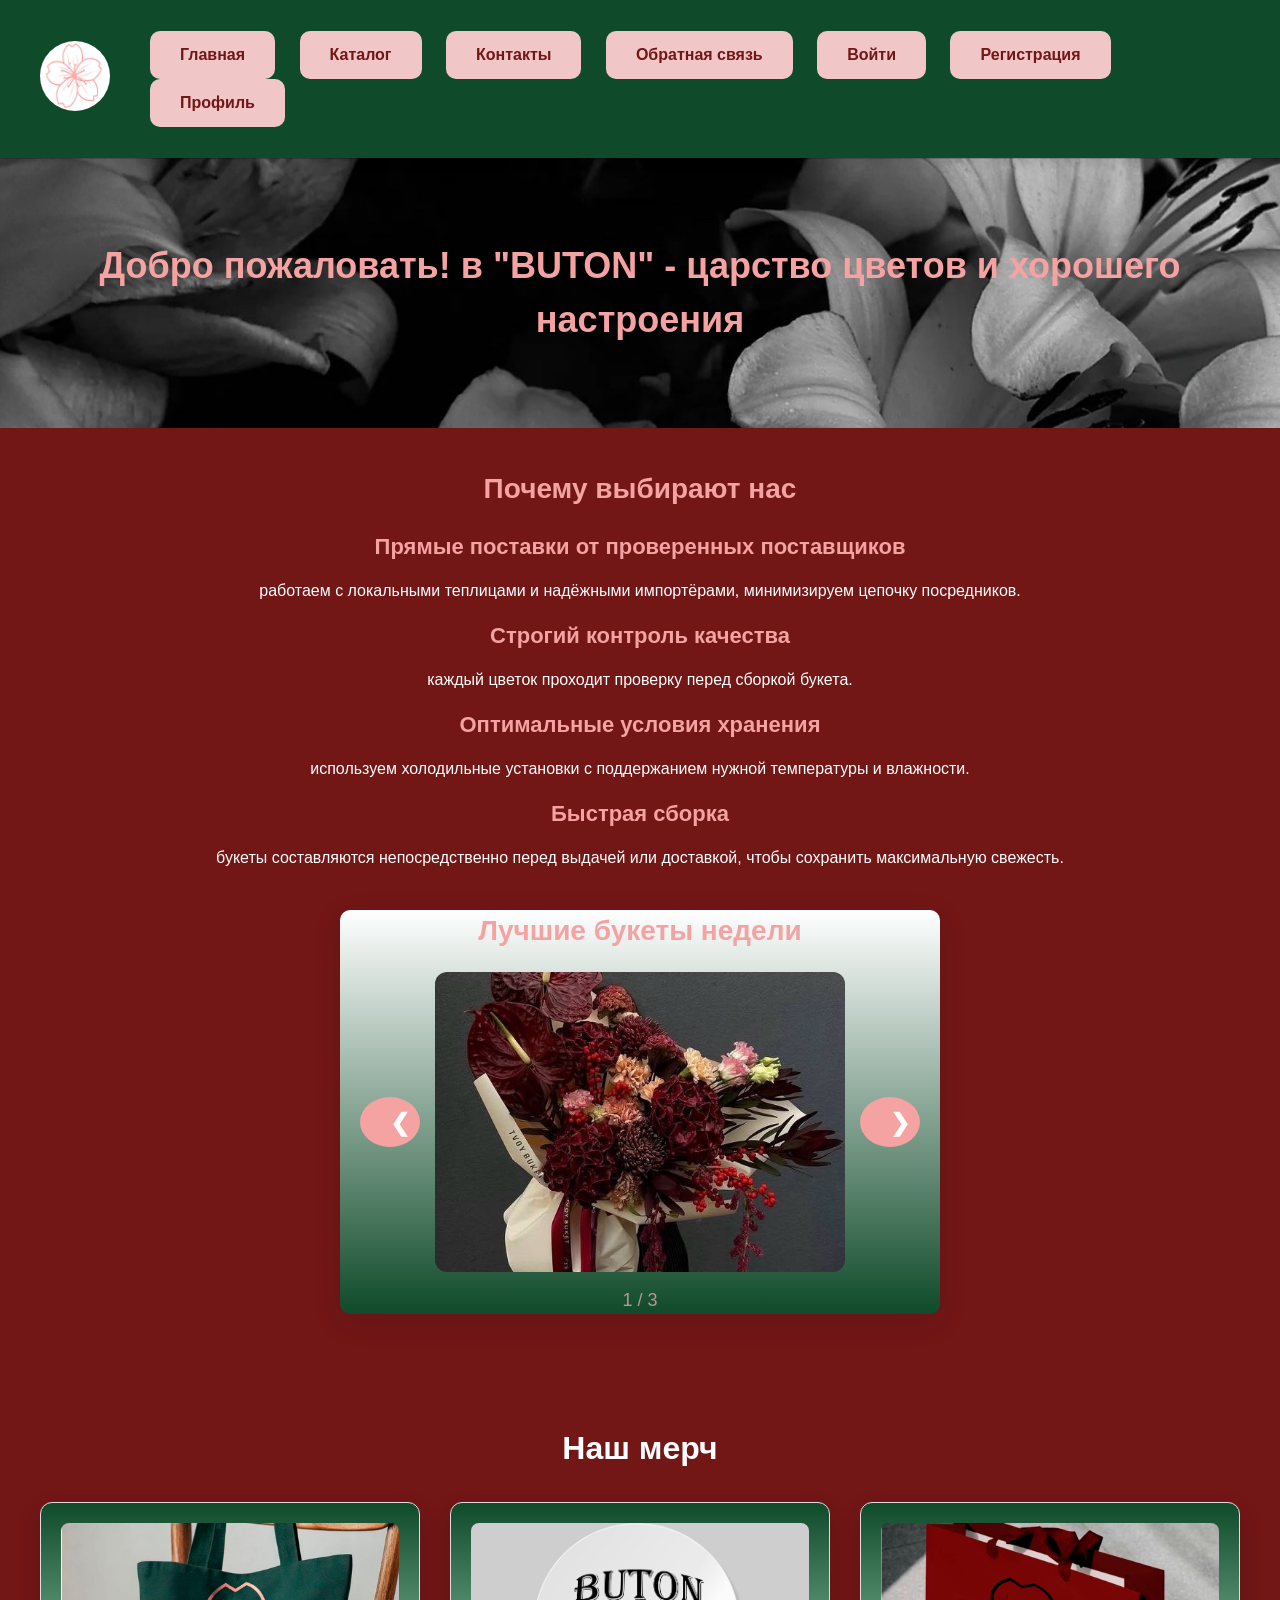
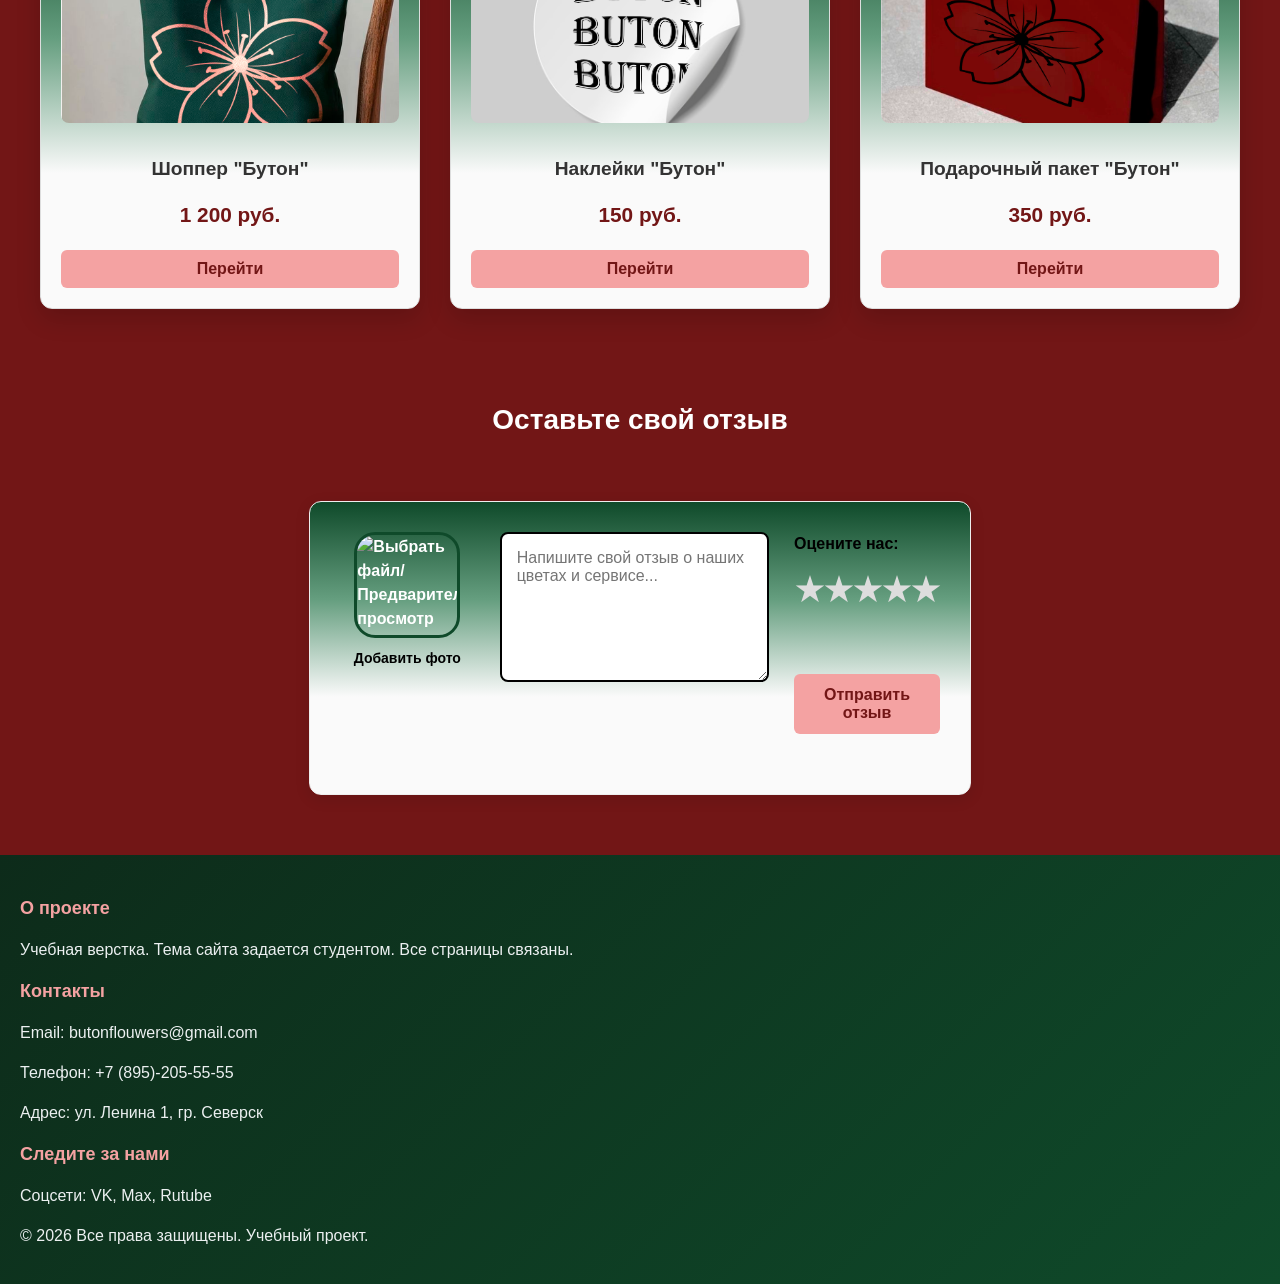
==== commit 4a6ce707: "ПР-9" ====
--- a/index.html
+++ b/index.html
@@ -27,22 +27,44 @@
                 <li><a href="catalog.html" class="btn">Каталог</a></li>
                 <li><a href="contacts.html" class="btn">Контакты</a></li>
                 <li><a href="feedback.html" class="btn">Обратная связь</a></li>
+                <li class="nav-item ms-lg-3 ms-md-2 ms-sm-0">
+          <a class="btn btn-outline-light btn-sm px-3" href="login.html">Войти</a>
+      </li>
+      <li class="nav-item">
+          <a class="btn btn-light btn-sm px-3 text-dark" href="signup.html">Регистрация</a>
+      </li>
+      <li class="nav-item">
+        <a class="btn btn-light btn-sm px-3 text-dark" href="profile.html">Профиль</a>
+    </li>
             </ul>
         </nav>
+
+        
     </div>
+    
 </header>
 
     <main class="page-layout">
+
+      
+
+ 
+
+
+  
         <section class="hero-section">
-            <div>
-                <h1>Добро пожаловать! в "BUTON" - царство цветов и хорошего настроения</h1>
+            <!-- <div> -->
+                <h1>Добро пожаловать!  в "BUTON" - царство цветов и хорошего настроения</h1>
                 
                 
-            </div>
+            <!-- </div> -->
         </section>
 
+
+    </div>
         <section class="features-section">
             <div>
+              
                 <h2>Почему выбирают нас</h2>
                 <div>
                     <div>
@@ -66,6 +88,18 @@
                         <p>букеты составляются непосредственно перед выдачей или доставкой, чтобы сохранить максимальную свежесть.</p>
                     </div>
                 </div>
+                <title>Слайдер</title>
+    <link rel="stylesheet" href="slider.css">
+    <div class="slider-container">
+        <h2>Лучшие букеты недели</h2>
+        <div class="slider">
+            <button class="slider-btn prev-btn" id="prevBtn">❮</button>
+            <div class="slider-image-wrapper">
+                <img src="" alt="Изображение 1" id="sliderImage">
+            </div>
+            <button class="slider-btn next-btn" id="nextBtn">❯</button>
+        </div>
+        <p class="image-counter" id="imageCounter">1 / 5</p>
             </div>
         </section>
 
@@ -155,6 +189,14 @@
           </div>
     </section>
 
+    <title>Калькулятор скидки</title>
+    <link rel="stylesheet" href="discount.css">
+</head>
+
+    
+
+
+
     </main>
 
     <footer>
@@ -193,6 +235,7 @@
           }
       });
       </script>
-      
+    <script src="discount.js"></script>
+    <script src="slider.js"></script>  
 </body>
 </html>
--- a/style.css
+++ b/style.css
@@ -28,7 +28,7 @@
 
 h2 {
     font-size: 28px;
-    color: #f8b2b2;
+    color: #F4A2a2;
     text-align: center;
     margin-top: 30px;
     margin-bottom: 20px;
@@ -36,14 +36,14 @@
 
 h3 {
     font-size: 22px;
-    color: #f7c4c4;
+    color: #F4A2a2;
     margin-top: 10px;
     margin-bottom: 10px;
 }
 
 h4 {
     font-size: 18px;
-    color: #f7d5d5;
+    color: #F4A2a2;
     margin-top: 10px;
     margin-bottom: 10px;
 }
@@ -74,8 +74,11 @@
 }
 
 /* Логотип */
-header > div > a:first-child {
+header > div  > a > img {
+    border-radius: 50%;
+}
     font-size: 24px;
+    
 }
 
 /* Список навигации */
@@ -173,6 +176,16 @@
     margin-bottom: 10px;
 }
 
+.hero-section {
+    background-image: url(img/fff.jpg);
+    height: 30vh;
+    background-repeat: no-repeat;
+    background-size: cover;
+    display: flex;
+    align-items: center;
+    text-align: center;
+    justify-content: center;
+}
 
  
 
@@ -711,6 +724,261 @@
 }
 .burger-btn.active span:nth-child(3) {
     transform: translateY(-9px) rotate(-45deg);
+}
+
+.slider-container {
+    text-align: center;
+    background: linear-gradient(to bottom,  #ffffff, #0f4a2a);;
+    padding: 30px;
+    border-radius: 10px;
+    box-shadow: 0 8px 30px rgba(0,0,0,0.1);
+    max-width: 700px;
+    width: 100%;
+    max-width: 600px;           /* ограничь ширину, чтобы слайдер не растягивался на весь экран */
+    margin: 40px auto;         /* auto по бокам центрирует, 40px сверху/снизу — отступы до других блоков */
+    padding: 0 20px;           /* внутренние отступы, если нужно, чтобы кнопки не прилипали к краям */
+    box-sizing: border-box;    /* чтобы padding не увеличивал общую ширину */
+}
+
+.slider {
+    display: flex;
+    align-items: center;
+    gap: 15px;
+    justify-content: center;
+}
+
+.slider-image-wrapper {
+    flex: 1;
+    overflow: hidden;
+    border-radius: 12px;
+}
+
+.slider-image-wrapper img {
+    width: 100%;
+    height: 300px;
+    object-fit: cover;
+    display: block;
+    transition: opacity 0.3s;
+}
+
+.slider-btn {
+    background: #F4A2a2;
+    color: white;
+    border: none;
+    width: 50px;
+    height: 50px;
+    border-radius: 50%;
+    font-size: 24px;
+    cursor: pointer;
+    transition: background 0.2s;
+}
+
+.slider-btn:hover {
+    background: #f18d8d;
+}
+
+.image-counter {
+    margin-top: 15px;
+    font-size: 18px;
+    color: #b69696;
+}
+.calculator-container {
+    background:linear-gradient(to bottom,  #ffffff, #0f4a2a);;
+    padding: 30px;
+    border-radius: 16px;
+    box-shadow: 0 8px 30px rgba(0,0,0,0.1);
+    max-width: 420px;
+    width: 100%;
+    text-align: center;
+    max-width: 600px;           /* ограничь ширину, чтобы слайдер не растягивался на весь экран */
+    margin: 40px auto;         /* auto по бокам центрирует, 40px сверху/снизу — отступы до других блоков */
+    padding: 0 20px;           /* внутренние отступы, если нужно, чтобы кнопки не прилипали к краям */
+    box-sizing: border-box; 
+}
+
+.input-group {
+    margin-bottom: 20px;
+    text-align: left;
+}
+
+.input-group label {
+    display: block;
+    font-weight: bold;
+    margin-bottom: 5px;
+    color: #333;
+}
+
+.input-group input {
+    width: 100%;
+    padding: 10px 15px;
+    border: 2px solid #e0e0e0;
+    border-radius: 8px;
+    font-size: 16px;
+    transition: border-color 0.2s;
+}
+
+.input-group input:focus {
+    outline: none;
+    border-color: #3498db;
+}
+
+button {
+    background: #F4A2a2;
+    color: #721616;
+    border: none;
+    padding: 12px 30px;
+    border-radius: 30px;
+    font-size: 18px;
+    font-weight: bold;
+    cursor: pointer;
+    transition: background 0.2s;
+    width: 100%;
+}
+
+button:hover {
+    background: #f58080;
+}
+
+.result {
+    margin-top: 20px;
+    padding: 15px;
+    background: #0f4a2a;
+    border-radius: 8px;
+}
+
+.result p {
+    margin: 8px 0;
+    font-size: 18px;
+}
+
+#finalPrice {
+    font-weight: bold;
+    font-size: 24px;
+    color: #e62222;
+}
+
+#discountAmount {
+    font-weight: bold;
+    color: #06eb65;
+}
+
+.card-grid {
+    display: grid;
+    grid-template-columns: repeat(auto-fit, minmax(280px, 1fr));
+    gap: 30px;
+    max-width: 1200px;
+    margin: 0 auto;
+    max-width: 1200px;
+    margin: 0 auto;
+    padding: 20px;
+}
+
+/* Контейнер карточки */
+.flip-card {
+    background-color: transparent;
+    height: 380px;
+    perspective: 1000px;  /* Создаёт 3D-эффект */
+    cursor: pointer;
+    animation: fadeInUp 0.6s ease forwards;
+    opacity: 0;
+}
+
+@keyframes fadeInUp {
+    from {
+        opacity: 0;
+        transform: translateY(30px);
+    }
+    to {
+        opacity: 1;
+        transform: translateY(0);
+    }
+}
+
+/* Внутренний блок, который вращается */
+.flip-card-inner {
+    position: relative;
+    width: 85%;
+    height: 85%;
+    transition: transform 0.6s;
+    transform-style: preserve-3d;
+}
+
+/* Переворот при наведении (CSS-версия) */
+.flip-card:hover .flip-card-inner {
+    transform: rotateY(180deg);
+}
+
+/* Если используется класс flipped (для клика) */
+.flip-card.flipped .flip-card-inner {
+    transform: rotateY(180deg);
+}
+
+/* Передняя и задняя стороны карточки */
+.flip-card-front,
+.flip-card-back {
+    position: absolute;
+    width: 100%;
+    height: 100%;
+    backface-visibility: hidden;  /* Скрываем обратную сторону */
+    border-radius: 16px;
+    box-shadow: 0 8px 25px rgba(0,0,0,0.1);
+    display: flex;
+    flex-direction: column;
+    align-items: center;
+    justify-content: center;
+    padding: 30px;
+}
+
+.flip-card-front {
+    background: linear-gradient(to bottom, #0f4a2a, #659e7f, #fafafa, #fafafa);;;
+}
+
+.flip-card-back {
+    background: #0f4a2a;
+    color: white;
+    transform: rotateY(180deg);
+}
+
+.flip-card-icon {
+    font-size: 64px;
+    margin-bottom: 15px;
+}
+
+.flip-card-front h3 {
+    font-size: 24px;
+    color: #000000;
+}
+
+.flip-card-front p {
+    color: #000000;
+    font-size: 14px;
+    margin-top: 8px;
+}
+
+.flip-card-back h3 {
+    font-size: 22px;
+    margin-bottom: 10px;
+}
+
+.flip-card-back p {
+    font-size: 15px;
+    color: #ffffff;
+    margin: 5px 0;
+}
+
+.flip-card-btn {
+    display: inline-block;
+    background: #F4A2a2;
+    color: white;
+    padding: 10px 25px;
+    border-radius: 30px;
+    text-decoration: none;
+    margin-top: 15px;
+    transition: background 0.2s;
+}
+
+.flip-card-btn:hover {
+    background: #b37070;
 }
 
 /* Мобильное меню */
